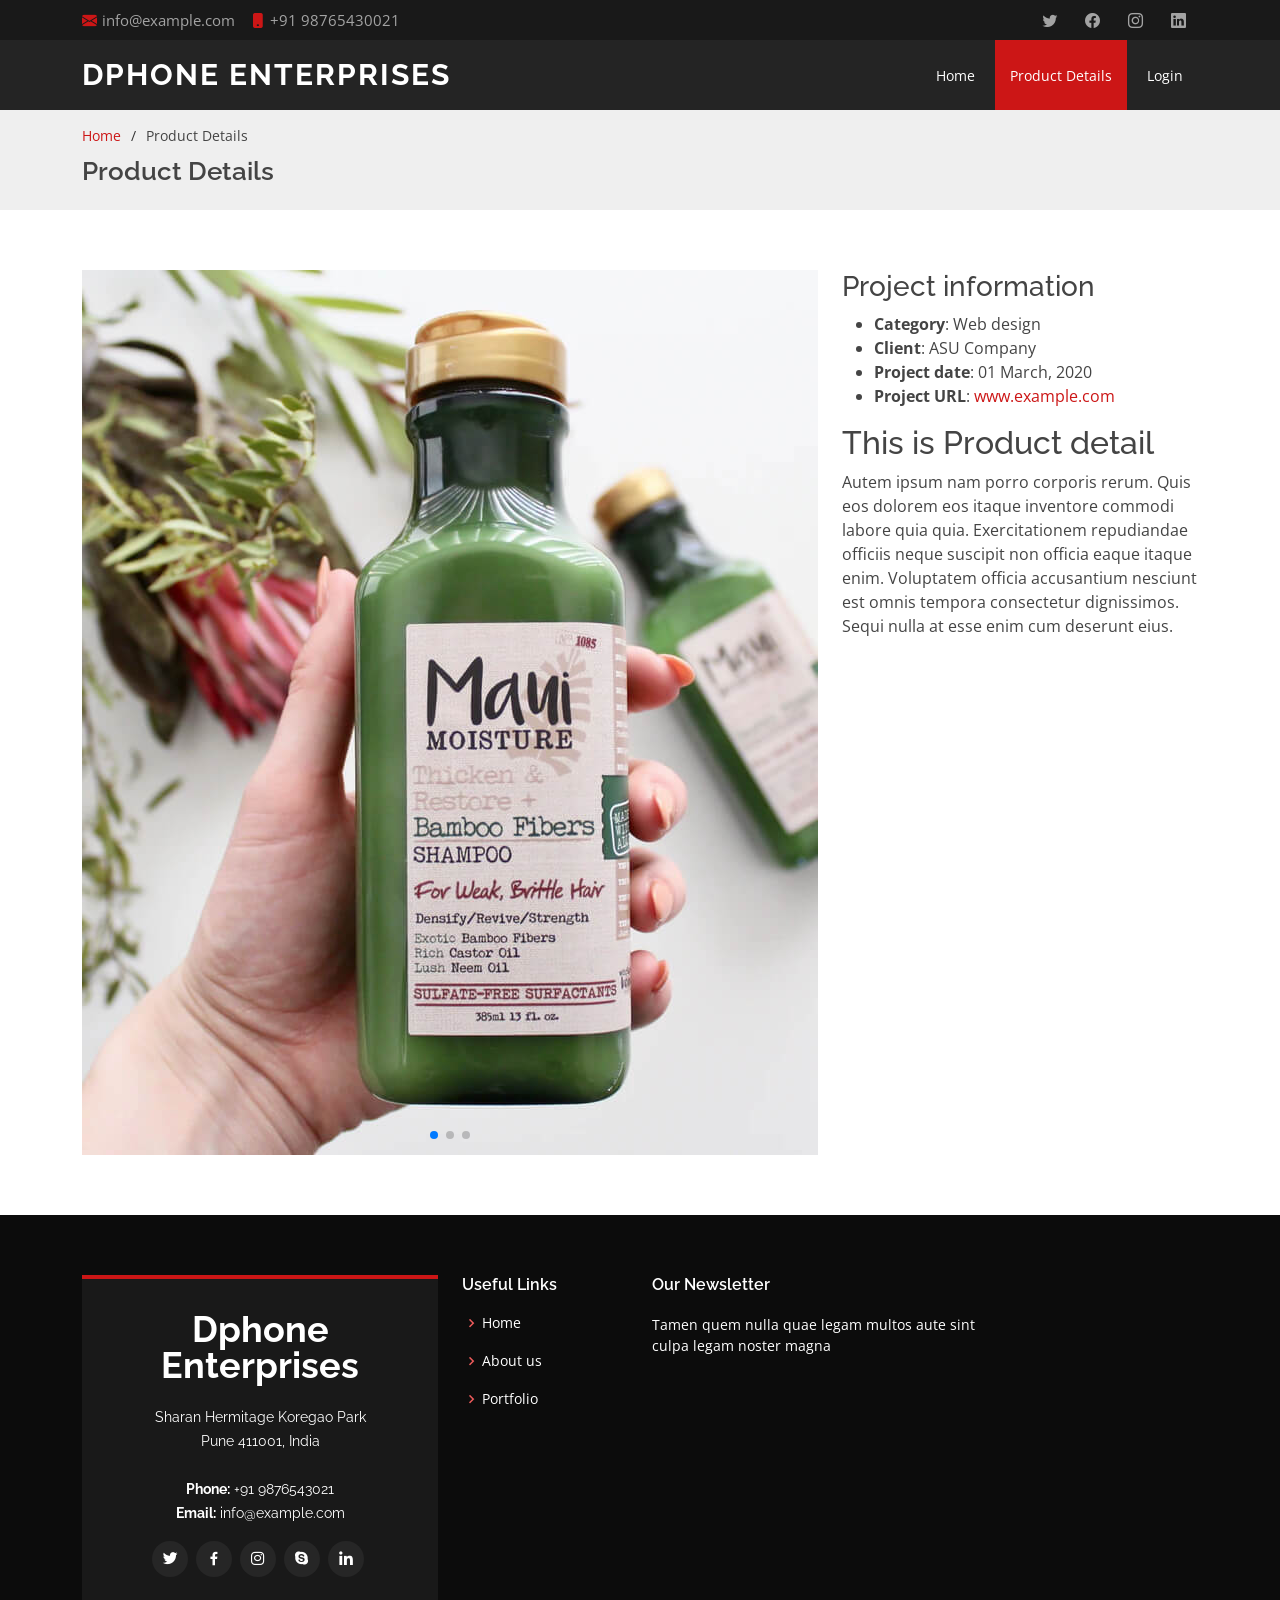
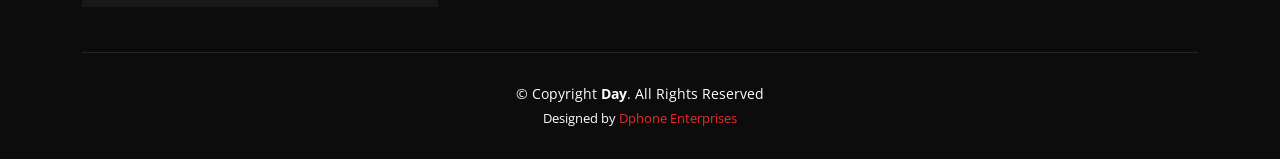
==== Frontend/Dphone/product-detail.html @ 4a6a0e27 "product-detail page created" ====
<!DOCTYPE html>
<html lang="en">

<head>
  <meta charset="utf-8">
  <meta content="width=device-width, initial-scale=1.0" name="viewport">

  <title>Portfolio Details - Day Bootstrap Template</title>
  <meta content="" name="description">
  <meta content="" name="keywords">

  <!-- Favicons -->
  <link href="assets/img/favicon.png" rel="icon">
  <link href="assets/img/apple-touch-icon.png" rel="apple-touch-icon">

  <!-- Google Fonts -->
  <link href="https://fonts.googleapis.com/css?family=Open+Sans:300,300i,400,400i,600,600i,700,700i|Raleway:300,300i,400,400i,500,500i,600,600i,700,700i|Poppins:300,300i,400,400i,500,500i,600,600i,700,700i" rel="stylesheet">

  <!-- Vendor CSS Files -->
  <link href="assets/vendor/aos/aos.css" rel="stylesheet">
  <link href="assets/vendor/bootstrap/css/bootstrap.min.css" rel="stylesheet">
  <link href="assets/vendor/bootstrap-icons/bootstrap-icons.css" rel="stylesheet">
  <link href="assets/vendor/boxicons/css/boxicons.min.css" rel="stylesheet">
  <link href="assets/vendor/glightbox/css/glightbox.min.css" rel="stylesheet">
  <link href="assets/vendor/swiper/swiper-bundle.min.css" rel="stylesheet">

  <!-- Template Main CSS File -->
  <link href="assets/css/style.css" rel="stylesheet">
</head>

<body>

  <!-- ======= Top Bar ======= -->
  <section id="topbar" class="d-flex align-items-center">
    <div class="container d-flex justify-content-center justify-content-md-between">
      <div class="contact-info d-flex align-items-center">
        <i class="bi bi-envelope-fill"></i><a href="mailto:contact@example.com">info@example.com</a>
        <i class="bi bi-phone-fill phone-icon"></i> +91 98765430021
      </div>
      <div class="social-links d-none d-md-block">
        <a href="#" class="twitter"><i class="bi bi-twitter"></i></a>
        <a href="#" class="facebook"><i class="bi bi-facebook"></i></a>
        <a href="#" class="instagram"><i class="bi bi-instagram"></i></a>
        <a href="#" class="linkedin"><i class="bi bi-linkedin"></i></i></a>
      </div>
    </div>
  </section>

  <!-- ======= Header ======= -->
  <header id="header" class="d-flex align-items-center">
    <div class="container d-flex align-items-center justify-content-between">

      <h1 class="logo"><a href="index.html">Dphone Enterprises</a></h1>
      <!-- Kept it here if we may want to switch to an image logo from the text Logo -->
      <!-- <a href="index.html" class="logo"><img src="assets/img/logo.png" alt="" class="img-fluid"></a>-->

      <nav id="navbar" class="navbar">
        <ul>
          <li><a class="nav-link scrollto" href="index.html">Home</a></li>
          <li><a class="nav-link scrollto active" href="#hero">Product Details</a></li>
          <li><a class="nav-link scrollto" href="">Login</a></li>
        </ul>
        <i class="bi bi-list mobile-nav-toggle"></i>
      </nav><!-- .navbar -->

    </div>
  </header><!-- End Header -->

  <main id="main">

    <!-- ======= Breadcrumbs ======= -->
    <section id="breadcrumbs" class="breadcrumbs">
      <div class="container">

        <ol>
          <li><a href="index.html">Home</a></li>
          <li>Product Details</li>
        </ol>
        <h2>Product Details</h2>

      </div>
    </section><!-- End Breadcrumbs -->

    <!-- ======= Portfolio Details Section ======= -->
    <section id="portfolio-details" class="portfolio-details">
      <div class="container">

        <div class="row gy-4">

          <div class="col-lg-8">
            <div class="portfolio-details-slider swiper">
              <div class="swiper-wrapper align-items-center">

                <div class="swiper-slide">
                  <img src="assets/img/portfolio/portfolio-1.jpg" alt="">
                </div>

                <div class="swiper-slide">
                  <img src="assets/img/portfolio/portfolio-2.jpg" alt="">
                </div>

                <div class="swiper-slide">
                  <img src="assets/img/portfolio/portfolio-3.jpg" alt="">
                </div>

              </div>
              <div class="swiper-pagination"></div>
            </div>
          </div>

          <div class="col-lg-4">
            <div class="portfolio-info">
              <h3>Project information</h3>
              <ul>
                <li><strong>Category</strong>: Web design</li>
                <li><strong>Client</strong>: ASU Company</li>
                <li><strong>Project date</strong>: 01 March, 2020</li>
                <li><strong>Project URL</strong>: <a href="#">www.example.com</a></li>
              </ul>
            </div>
            <div class="portfolio-description">
              <h2>This is Product detail</h2>
              <p>
                Autem ipsum nam porro corporis rerum. Quis eos dolorem eos itaque inventore commodi labore quia quia. Exercitationem repudiandae officiis neque suscipit non officia eaque itaque enim. Voluptatem officia accusantium nesciunt est omnis tempora consectetur dignissimos. Sequi nulla at esse enim cum deserunt eius.
              </p>
            </div>
          </div>

        </div>

      </div>
    </section><!-- End Portfolio Details Section -->

  </main><!-- End #main -->

  <!-- ======= Footer ======= -->
  <footer id="footer">
    <div class="footer-top">
      <div class="container">
        <div class="row">

          <div class="col-lg-4 col-md-6">
            <div class="footer-info">
              <h3>Dphone Enterprises</h3>
              <p>
                Sharan Hermitage Koregao Park <br>
                Pune 411001, India<br><br>
                <strong>Phone:</strong> +91 9876543021<br>
                <strong>Email:</strong> info@example.com<br>
              </p>
              <div class="social-links mt-3">
                <a href="#" class="twitter"><i class="bx bxl-twitter"></i></a>
                <a href="#" class="facebook"><i class="bx bxl-facebook"></i></a>
                <a href="#" class="instagram"><i class="bx bxl-instagram"></i></a>
                <a href="#" class="google-plus"><i class="bx bxl-skype"></i></a>
                <a href="#" class="linkedin"><i class="bx bxl-linkedin"></i></a>
              </div>
            </div>
          </div>

          <div class="col-lg-2 col-md-6 footer-links">
            <h4>Useful Links</h4>
            <ul>
              <li><i class="bx bx-chevron-right"></i> <a href="#">Home</a></li>
              <li><i class="bx bx-chevron-right"></i> <a href="#about">About us</a></li>
              <li><i class="bx bx-chevron-right"></i> <a href="#portfolio">Portfolio</a></li>
            </ul>
          </div>

         

          <div class="col-lg-4 col-md-6 footer-newsletter">
            <h4>Our Newsletter</h4>
            <p>Tamen quem nulla quae legam multos aute sint culpa legam noster magna</p>
          </div>

        </div>
      </div>
    </div>

    <div class="container">
      <div class="copyright">
        &copy; Copyright <strong><span>Day</span></strong>. All Rights Reserved
      </div>
      <div class="credits">
        Designed by <a>Dphone Enterprises</a>
      </div>
    </div>
  </footer><!-- End Footer -->

  <a href="#" class="back-to-top d-flex align-items-center justify-content-center"><i class="bi bi-arrow-up-short"></i></a>
  <div id="preloader"></div>

  <!-- Vendor JS Files -->
  <script src="assets/vendor/aos/aos.js"></script>
  <script src="assets/vendor/bootstrap/js/bootstrap.bundle.min.js"></script>
  <script src="assets/vendor/glightbox/js/glightbox.min.js"></script>
  <script src="assets/vendor/isotope-layout/isotope.pkgd.min.js"></script>
  <script src="assets/vendor/swiper/swiper-bundle.min.js"></script>
  
  <!-- Template Main JS File -->
  <script src="assets/js/main.js"></script>

</body>

</html>
---- Frontend/Dphone/assets/css/style.css ----
body {
  font-family: "Open Sans", sans-serif;
  color: #444444;
}

a {
  color: #cc1616;
  text-decoration: none;
}

a:hover {
  color: #e82d2d;
  text-decoration: none;
}

h1,
h2,
h3,
h4,
h5,
h6 {
  font-family: "Raleway", sans-serif;
}

/*--------------------------------------------------------------
# Back to top button
--------------------------------------------------------------*/
.back-to-top {
  position: fixed;
  visibility: hidden;
  opacity: 0;
  right: 15px;
  bottom: 15px;
  z-index: 996;
  background: #cc1616;
  width: 40px;
  height: 40px;
  transition: all 0.4s;
}

.back-to-top i {
  font-size: 28px;
  color: #fff;
  line-height: 0;
}

.back-to-top:hover {
  background: #e72323;
  color: #fff;
}

.back-to-top.active {
  visibility: visible;
  opacity: 1;
}

/*--------------------------------------------------------------
# Preloader
--------------------------------------------------------------*/
#preloader {
  position: fixed;
  top: 0;
  left: 0;
  right: 0;
  bottom: 0;
  z-index: 9999;
  overflow: hidden;
  background: #fff;
}

#preloader:before {
  content: "";
  position: fixed;
  top: calc(50% - 30px);
  left: calc(50% - 30px);
  border: 6px solid #cc1616;
  border-top-color: #efefef;
  border-radius: 50%;
  width: 60px;
  height: 60px;
  -webkit-animation: animate-preloader 1s linear infinite;
  animation: animate-preloader 1s linear infinite;
}

@-webkit-keyframes animate-preloader {
  0% {
    transform: rotate(0deg);
  }

  100% {
    transform: rotate(360deg);
  }
}

@keyframes animate-preloader {
  0% {
    transform: rotate(0deg);
  }

  100% {
    transform: rotate(360deg);
  }
}

/*--------------------------------------------------------------
# Disable aos animation delay on mobile devices
--------------------------------------------------------------*/
@media screen and (max-width: 768px) {
  [data-aos-delay] {
    transition-delay: 0 !important;
  }
}

/*--------------------------------------------------------------
# Top Bar
--------------------------------------------------------------*/
#topbar {
  background: #191919;
  font-size: 15px;
  height: 40px;
  padding: 0;
  color: rgba(255, 255, 255, 0.6);
}

#topbar .contact-info a {
  line-height: 0;
  color: rgba(255, 255, 255, 0.6);
  transition: 0.3s;
}

#topbar .contact-info a:hover {
  color: #fff;
}

#topbar .contact-info i {
  color: #cc1616;
  line-height: 0;
  margin-right: 5px;
}

#topbar .contact-info .phone-icon {
  margin-left: 15px;
}

#topbar .social-links a {
  color: rgba(255, 255, 255, 0.6);
  padding: 4px 12px;
  display: inline-block;
  line-height: 1px;
  transition: 0.3s;
}

#topbar .social-links a:hover {
  color: #fff;
}

/*--------------------------------------------------------------
# Header
--------------------------------------------------------------*/
#header {
  background: rgba(25, 25, 25, 0.95);
  transition: all 0.5s;
  z-index: 997;
  height: 70px;
}

#header.fixed-top {
  background: #191919;
}

#header .logo {
  font-size: 30px;
  margin: 0;
  padding: 0;
  line-height: 1;
  font-weight: 700;
  letter-spacing: 2px;
  text-transform: uppercase;
}

#header .logo a {
  color: #fff;
}

#header .logo img {
  max-height: 40px;
}

.scrolled-offset {
  margin-top: 70px;
}

/*--------------------------------------------------------------
# Navigation Menu
--------------------------------------------------------------*/
/**
* Desktop Navigation 
*/
.navbar {
  padding: 0;
}

.navbar ul {
  margin: 0;
  padding: 0;
  display: flex;
  list-style: none;
  align-items: center;
}

.navbar li {
  position: relative;
}

.navbar>ul>li {
  margin-left: 5px;
}

.navbar a,
.navbar a:focus {
  display: flex;
  align-items: center;
  justify-content: space-between;
  padding: 25px 15px 24px 15px;
  font-size: 14px;
  color: #fff;
  white-space: nowrap;
  transition: 0.3s;
}

.navbar a i,
.navbar a:focus i {
  font-size: 12px;
  line-height: 0;
  margin-left: 5px;
}

.navbar a:hover,
.navbar .active,
.navbar .active:focus,
.navbar li:hover>a {
  background: #cc1616;
}

.navbar .dropdown ul {
  display: block;
  position: absolute;
  left: 0;
  top: calc(100% + 30px);
  margin: 0;
  padding: 10px 0;
  z-index: 99;
  opacity: 0;
  visibility: hidden;
  background: #fff;
  box-shadow: 0px 0px 30px rgba(127, 137, 161, 0.25);
  transition: 0.3s;
}

.navbar .dropdown ul li {
  min-width: 200px;
}

.navbar .dropdown ul a {
  padding: 10px 20px;
  color: #191919;
}

.navbar .dropdown ul a i {
  font-size: 12px;
}

.navbar .dropdown ul a:hover,
.navbar .dropdown ul .active:hover,
.navbar .dropdown ul li:hover>a {
  color: #fff;
}

.navbar .dropdown:hover>ul {
  opacity: 1;
  top: 100%;
  visibility: visible;
}

.navbar .dropdown .dropdown ul {
  top: 0;
  left: calc(100% - 30px);
  visibility: hidden;
}

.navbar .dropdown .dropdown:hover>ul {
  opacity: 1;
  top: 0;
  left: 100%;
  visibility: visible;
}

@media (max-width: 1366px) {
  .navbar .dropdown .dropdown ul {
    left: -90%;
  }

  .navbar .dropdown .dropdown:hover>ul {
    left: -100%;
  }
}

/**
* Mobile Navigation 
*/
.mobile-nav-toggle {
  color: #fff;
  font-size: 28px;
  cursor: pointer;
  display: none;
  line-height: 0;
  transition: 0.5s;
}

.mobile-nav-toggle.bi-x {
  color: #cc1616;
}

@media (max-width: 991px) {
  .mobile-nav-toggle {
    display: block;
  }

  .navbar ul {
    display: none;
  }
}

.navbar-mobile {
  position: fixed;
  overflow: hidden;
  top: 0;
  right: 0;
  left: 0;
  bottom: 0;
  background: rgba(0, 0, 0, 0.9);
  transition: 0.3s;
  z-index: 999;
}

.navbar-mobile .mobile-nav-toggle {
  position: absolute;
  top: 15px;
  right: 15px;
}

.navbar-mobile ul {
  display: block;
  position: absolute;
  top: 55px;
  right: 15px;
  bottom: 15px;
  left: 15px;
  padding: 10px 0;
  background-color: #fff;
  overflow-y: auto;
  transition: 0.3s;
}

.navbar-mobile a,
.navbar-mobile a:focus {
  padding: 10px 20px;
  font-size: 15px;
  color: #191919;
}

.navbar-mobile a:hover,
.navbar-mobile .active,
.navbar-mobile li:hover>a {
  color: #cc1616;
  background: none;
}

.navbar-mobile .getstarted,
.navbar-mobile .getstarted:focus {
  margin: 15px;
}

.navbar-mobile .dropdown ul {
  position: static;
  display: none;
  margin: 10px 20px;
  padding: 10px 0;
  z-index: 99;
  opacity: 1;
  visibility: visible;
  background: #fff;
  box-shadow: 0px 0px 30px rgba(127, 137, 161, 0.25);
}

.navbar-mobile .dropdown ul li {
  min-width: 200px;
}

.navbar-mobile .dropdown ul a {
  padding: 10px 20px;
}

.navbar-mobile .dropdown ul a i {
  font-size: 12px;
}

.navbar-mobile .dropdown ul a:hover,
.navbar-mobile .dropdown ul .active:hover,
.navbar-mobile .dropdown ul li:hover>a {
  color: #cc1616;
}

.navbar-mobile .dropdown>.dropdown-active {
  display: block;
}

/*--------------------------------------------------------------
# Hero Section
--------------------------------------------------------------*/
#hero {
  width: 100%;
  height: calc(100vh - 110px);
  background: url("../img/hero-bg.jpg") top center;
  background-size: cover;
  position: relative;
 
}

#hero:before {
  content: "";
  background: rgba(0, 0, 0, 0.5);
  position: absolute;
  bottom: 0;
  top: 0;
  left: 0;
  right: 0;
}

#hero h1 {
  margin: 0 50px 10px 0;
  font-size: 48px;
  font-weight: 700;
  line-height: 56px;
  text-transform: uppercase;
  color: red;
}

#hero h2 {
  color: #eee;
  margin-bottom: 30px;
  font-size: 24px;
}

#hero .btn-get-started {
  font-family: "Raleway", sans-serif;
  text-transform: uppercase;
  font-weight: 500;
  font-size: 14px;
  letter-spacing: 0.5px;
  display: inline-block;
  padding: 10px 28px;
  transition: 0.5s;
  border: 2px solid #fff;
  color: #fff;
}

#hero .btn-get-started:hover {
  background: #cc1616;
  border-color: #cc1616;
}

@media (min-width: 1024px) {
  #hero {
    background-attachment: fixed;
  }
}

@media (max-width: 768px) {
  #hero {
    text-align: center;
  }

  #hero .container {
    padding-top: 40px;
  }

  #hero h1 {
    font-size: 28px;
    line-height: 36px;
  }

  #hero h2 {
    font-size: 18px;
    line-height: 24px;
    margin-bottom: 30px;
  }
}

/*--------------------------------------------------------------
# Sections General
--------------------------------------------------------------*/
section {
  padding: 60px 0;
  overflow: hidden;
}

.section-title {
  text-align: center;
  padding: 30px 0;
  position: relative;
}

.section-title h2 {
  font-size: 32px;
  font-weight: 700;
  text-transform: uppercase;
  margin-bottom: 20px;
  padding-bottom: 0;
  color: #191919;
  position: relative;
  z-index: 2;
}

.section-title span {
  position: absolute;
  top: 30px;
  color: #f4f4f4;
  left: 0;
  right: 0;
  z-index: 1;
  font-weight: 700;
  font-size: 52px;
  text-transform: uppercase;
  line-height: 0;
}

.section-title p {
  margin-bottom: 0;
  position: relative;
  z-index: 2;
}

@media (max-width: 575px) {
  .section-title h2 {
    font-size: 28px;
    margin-bottom: 15px;
  }

  .section-title span {
    font-size: 38px;
  }
}

/*--------------------------------------------------------------
# About
--------------------------------------------------------------*/
.about .content h3 {
  font-weight: 600;
  font-size: 26px;
}

.about .content ul {
  list-style: none;
  padding: 0;
}

.about .content ul li {
  padding-bottom: 10px;
}

.about .content ul i {
  font-size: 20px;
  padding-right: 4px;
  color: #cc1616;
}

.about .content p:last-child {
  margin-bottom: 0;
}

/*--------------------------------------------------------------
# Why Us
--------------------------------------------------------------*/
.why-us {
  padding-top: 10px;
}

.why-us .box {
  padding: 50px 30px;
  box-shadow: 0px 2px 15px rgba(0, 0, 0, 0.1);
  transition: all ease-in-out 0.3s;
}

.why-us .box span {
  display: block;
  font-size: 28px;
  font-weight: 700;
  color: #ed5b5b;
}

.why-us .box h4 {
  font-size: 24px;
  font-weight: 600;
  padding: 0;
  margin: 20px 0;
  color: #191919;
}

.why-us .box p {
  color: #aaaaaa;
  font-size: 15px;
  margin: 0;
  padding: 0;
}

.why-us .box:hover {
  background: #cc1616;
  padding: 30px 30px 70px 30px;
  box-shadow: 10px 15px 30px rgba(0, 0, 0, 0.18);
}

.why-us .box:hover span,
.why-us .box:hover h4,
.why-us .box:hover p {
  color: #fff;
}

/*--------------------------------------------------------------
# Clients
--------------------------------------------------------------*/
.clients {
  background: #f2f2f2;
  padding: 15px 0;
  text-align: center;
}

.clients img {
  width: 50%;
  filter: grayscale(100);
  transition: all 0.4s ease-in-out;
  display: inline-block;
  padding: 15px 0;
}

.clients img:hover {
  filter: none;
  transform: scale(1.2);
}

@media (max-width: 768px) {
  .clients img {
    width: 40%;
  }
}


/*--------------------------------------------------------------
# Cta
--------------------------------------------------------------*/
.cta {
  background: linear-gradient(rgba(2, 2, 2, 0.5), rgba(0, 0, 0, 0.5)), url("../img/cta-bg.jpg") fixed center center;
  background-size: cover;
  padding: 120px 0;
}

.cta h3 {
  color: #fff;
  font-size: 28px;
  font-weight: 700;
}

.cta p {
  color: #fff;
}

.cta .cta-btn {
  font-family: "Raleway", sans-serif;
  text-transform: uppercase;
  font-weight: 500;
  font-size: 14px;
  letter-spacing: 1px;
  display: inline-block;
  padding: 10px 28px;
  transition: 0.5s;
  margin-top: 10px;
  border: 2px solid #fff;
  color: #fff;
}

.cta .cta-btn:hover {
  background: #cc1616;
  border: 2px solid #cc1616;
}

/*--------------------------------------------------------------
# Portfolio
--------------------------------------------------------------*/
.portfolio #portfolio-flters {
  padding: 0;
  margin: 0 auto 25px auto;
  list-style: none;
  text-align: center;
  border-radius: 50px;
}

.portfolio #portfolio-flters li {
  cursor: pointer;
  display: inline-block;
  padding: 10px 15px;
  font-size: 15px;
  font-weight: 500;
  line-height: 1;
  text-transform: uppercase;
  color: #444444;
  margin-bottom: 5px;
  transition: all 0.3s ease-in-out;
  font-family: "Poppins", sans-serif;
}

.portfolio #portfolio-flters li:hover,
.portfolio #portfolio-flters li.filter-active {
  color: #e82d2d;
}

.portfolio #portfolio-flters li:last-child {
  margin-right: 0;
}

.portfolio .portfolio-item {
  margin-bottom: 30px;
}

.portfolio .portfolio-item .portfolio-info {
  opacity: 0;
  position: absolute;
  left: 30px;
  right: 30px;
  bottom: 0;
  z-index: 3;
  transition: all ease-in-out 0.3s;
  background: rgba(255, 255, 255, 0.9);
  padding: 15px;
}

.portfolio .portfolio-item .portfolio-info h4 {
  font-size: 18px;
  color: #fff;
  font-weight: 600;
  color: #191919;
}

.portfolio .portfolio-item .portfolio-info p {
  color: #4c4c4c;
  font-size: 14px;
  margin-bottom: 0;
}

.portfolio .portfolio-item .portfolio-info .preview-link,
.portfolio .portfolio-item .portfolio-info .details-link {
  position: absolute;
  right: 40px;
  font-size: 24px;
  top: calc(50% - 18px);
  color: #333333;
}

.portfolio .portfolio-item .portfolio-info .preview-link:hover,
.portfolio .portfolio-item .portfolio-info .details-link:hover {
  color: #cc1616;
}

.portfolio .portfolio-item .portfolio-info .details-link {
  right: 10px;
}

.portfolio .portfolio-item .portfolio-links {
  opacity: 0;
  left: 0;
  right: 0;
  text-align: center;
  z-index: 3;
  position: absolute;
  transition: all ease-in-out 0.3s;
}

.portfolio .portfolio-item .portfolio-links a {
  color: #fff;
  margin: 0 2px;
  font-size: 28px;
  display: inline-block;
  transition: 0.3s;
}

.portfolio .portfolio-item .portfolio-links a:hover {
  color: #e82d2d;
}

.portfolio .portfolio-item:hover .portfolio-info {
  opacity: 1;
  bottom: 20px;
}


/*--------------------------------------------------------------
# Login Form
--------------------------------------------------------------*/
form{
  height: 520px;
  width: 400px;
  background-color: rgba(255,255,255,0.13);
  position: relative;
  transform: translate(-50%,-50%);
  margin-top:35rem ;
  left: 50%;
  border-radius: 10px;
  backdrop-filter: blur(10px);
  border: 2px solid rgba(255,255,255,0.1);
  box-shadow: 0 0 40px rgba(8,7,16,0.6);
  padding: 50px 35px;
}
form *{
  font-family: 'Poppins',sans-serif;
  color: #ffffff;
  letter-spacing: 0.5px;
  outline: none;
  border: none;
}
form h3{
  font-size: 32px;
  font-weight: 500;
  line-height: 42px;
  text-align: center;
}

label{
  display: block;
  margin-top: 30px;
  font-size: 16px;
  font-weight: 500;
}
input{
  display: block;
  height: 50px;
  width: 100%;
  background-color: rgba(255,255,255,0.07);
  border-radius: 3px;
  padding: 0 10px;
  margin-top: 8px;
  font-size: 14px;
  font-weight: 300;
}
::placeholder{
  color: #e5e5e5;
}
button{
  margin-top: 20px;
  width: 100%;
  background-color: #ffffff;
  color: #080710;
  padding: 15px 0;
  font-size: 18px;
  font-weight: 600;
  border-radius: 5px;
  cursor: pointer;
}
.social{
margin-top: 30px;
display: flex;
}
.social div{
background: red;
width: 150px;
border-radius: 3px;
padding: 5px 10px 10px 5px;
background-color: rgba(255,255,255,0.27);
color: #eaf0fb;
text-align: center;
}
.social div:hover{
background-color: rgba(255,255,255,0.47);
}
.social .fb{
margin-left: 25px;
}
.social i{
margin-right: 4px;
}

/*--------------------------------------------------------------
# Team
--------------------------------------------------------------*/
.team .member {
  text-align: center;
  margin-bottom: 20px;
  box-shadow: 0px 0px 12px 0px rgba(0, 0, 0, 0.1);
  padding: 30px 20px;
  background: #fff;
}

.team .member img {
  max-width: 60%;
  border-radius: 50%;
  margin: 0 0 30px 0;
}

.team .member h4 {
  font-weight: 700;
  margin-bottom: 2px;
  font-size: 18px;
}

.team .member span {
  font-style: italic;
  display: block;
  font-size: 13px;
}

.team .member p {
  padding-top: 10px;
  font-size: 14px;
  font-style: italic;
  color: #aaaaaa;
}

.team .member .social {
  margin-top: 15px;
}

.team .member .social a {
  color: #919191;
  transition: 0.3s;
}

.team .member .social a:hover {
  color: #cc1616;
}

.team .member .social i {
  font-size: 18px;
  margin: 0 2px;
}


/*--------------------------------------------------------------
# Breadcrumbs
--------------------------------------------------------------*/
.breadcrumbs {
  padding: 15px 0;
  background: #efefef;
}

.breadcrumbs h2 {
  font-size: 26px;
  font-weight: 600;
}

.breadcrumbs ol {
  display: flex;
  flex-wrap: wrap;
  list-style: none;
  padding: 0 0 10px 0;
  margin: 0;
  font-size: 14px;
}

.breadcrumbs ol li+li {
  padding-left: 10px;
}

.breadcrumbs ol li+li::before {
  display: inline-block;
  padding-right: 10px;
  color: #333333;
  content: "/";
}

/*--------------------------------------------------------------
# Footer
--------------------------------------------------------------*/
#footer {
  background: #0c0c0c;
  padding: 0 0 30px 0;
  color: #fff;
  font-size: 14px;
}

#footer .footer-top {
  padding: 60px 0 30px 0;
}

#footer .footer-top .footer-info {
  margin-bottom: 15px;
  background: #191919;
  color: #fff;
  border-top: 4px solid #cc1616;
  text-align: center;
  padding: 30px 20px;
}

#footer .footer-top .footer-info h3 {
  font-size: 36px;
  margin: 0 0 20px 0;
  padding: 2px 0 2px 0;
  line-height: 1;
  font-weight: 700;
}

#footer .footer-top .footer-info p {
  font-size: 14px;
  line-height: 24px;
  margin-bottom: 0;
  font-family: "Raleway", sans-serif;
}

#footer .footer-top .social-links a {
  font-size: 18px;
  display: inline-block;
  background: #262626;
  color: #fff;
  line-height: 1;
  padding: 8px 0;
  margin-right: 4px;
  border-radius: 50%;
  text-align: center;
  width: 36px;
  height: 36px;
  transition: 0.3s;
}

#footer .footer-top .social-links a:hover {
  background: #cc1616;
  color: #fff;
  text-decoration: none;
}

#footer .footer-top h4 {
  font-size: 16px;
  font-weight: 600;
  color: #fff;
  position: relative;
  padding-bottom: 12px;
}

#footer .footer-top .footer-links {
  margin-bottom: 30px;
}

#footer .footer-top .footer-links ul {
  list-style: none;
  padding: 0;
  margin: 0;
}

#footer .footer-top .footer-links ul i {
  padding-right: 2px;
  color: #ed5b5b;
  font-size: 18px;
  line-height: 1;
}

#footer .footer-top .footer-links ul li {
  padding: 10px 0;
  display: flex;
  align-items: center;
}

#footer .footer-top .footer-links ul li:first-child {
  padding-top: 0;
}

#footer .footer-top .footer-links ul a {
  color: #fff;
  transition: 0.3s;
  display: inline-block;
  line-height: 1;
}

#footer .footer-top .footer-links ul a:hover {
  color: #eb4444;
}

#footer .footer-top .footer-newsletter form {
  margin-top: 30px;
  background: #fff;
  padding: 6px 10px;
  position: relative;
  border-radius: 4;
}

#footer .footer-top .footer-newsletter form input[type=email] {
  border: 0;
  padding: 4px;
  width: calc(100% - 110px);
}

#footer .footer-top .footer-newsletter form input[type=submit] {
  position: absolute;
  top: 0;
  right: 0;
  bottom: 0;
  border: 0;
  background: none;
  font-size: 16px;
  padding: 0 20px;
  background: #cc1616;
  color: #fff;
  transition: 0.3s;
  border-radius: 4;
}

#footer .footer-top .footer-newsletter form input[type=submit]:hover {
  background: #e82d2d;
}

#footer .copyright {
  border-top: 1px solid #262626;
  text-align: center;
  padding-top: 30px;
}

#footer .credits {
  padding-top: 5px;
  text-align: center;
  font-size: 13px;
  color: #fff;
}

#footer .credits a {
  color: #e82d2d;
}

@media (max-width: 575px) {
  #footer .footer-top .footer-info {
    margin: -20px 0 30px 0;
  }
}
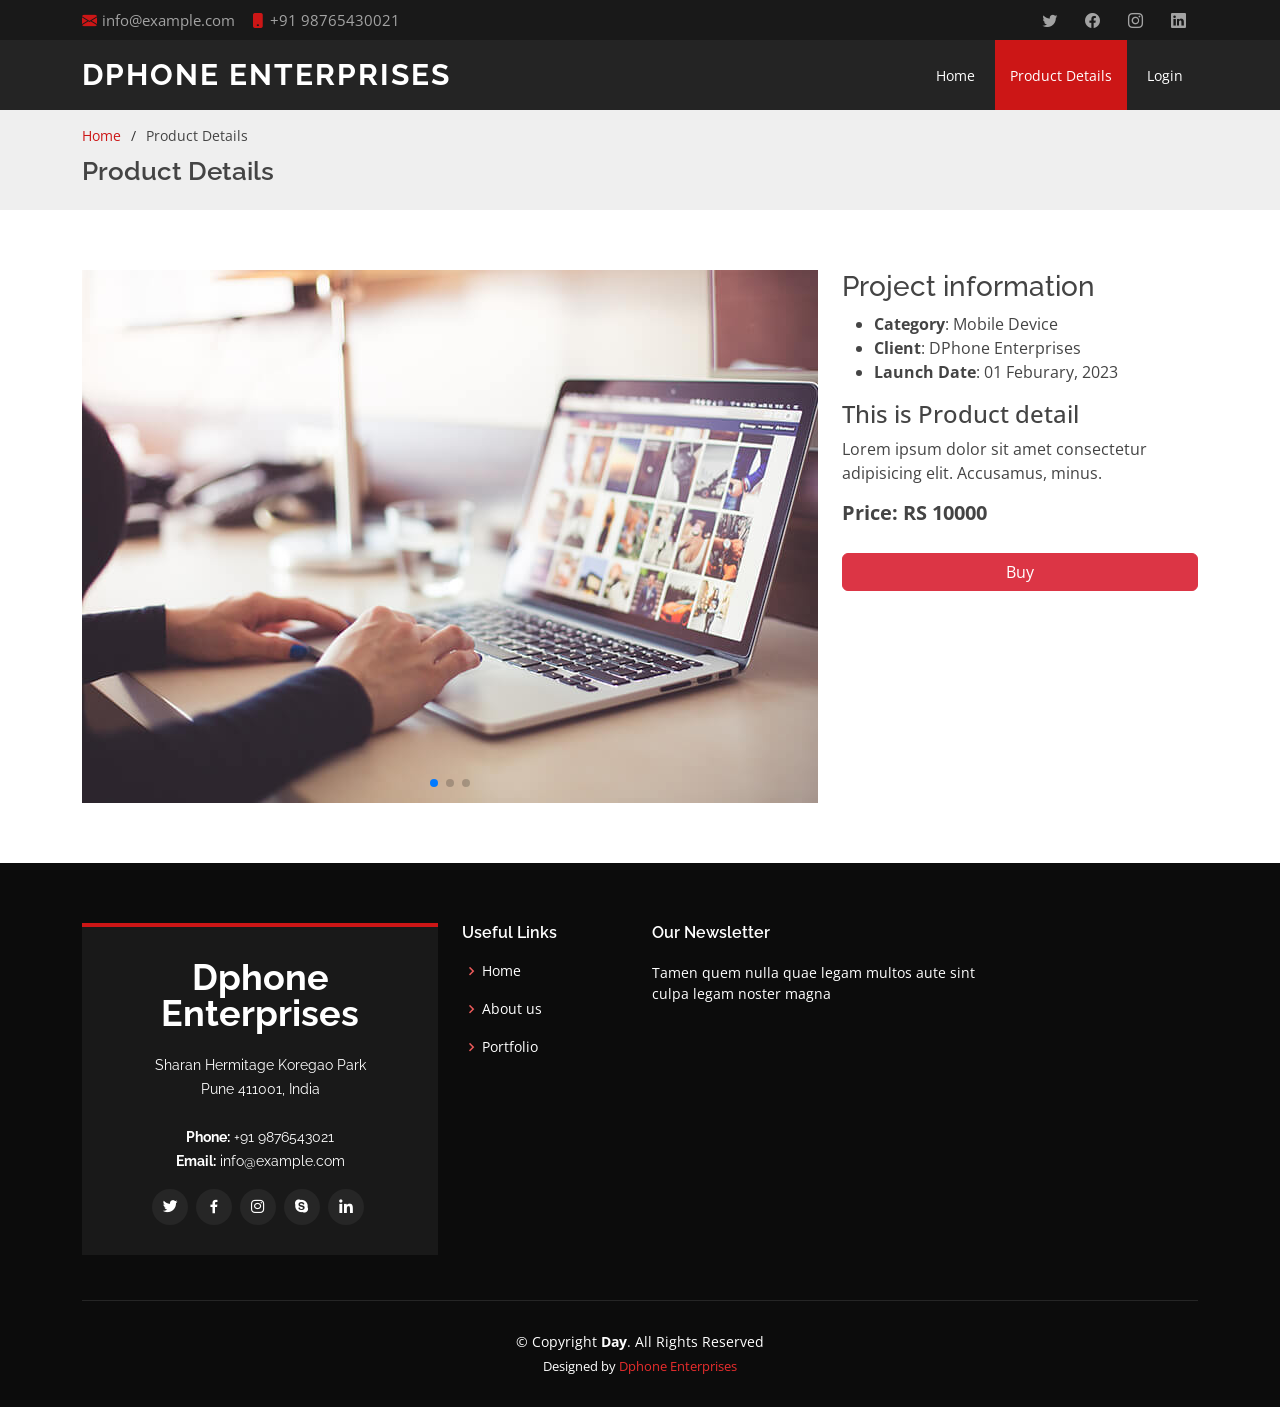
==== commit c16de9ee: "Product Detail and Home page Updates" ====
--- a/Frontend/Dphone/product-detail.html
+++ b/Frontend/Dphone/product-detail.html
@@ -92,15 +92,15 @@
               <div class="swiper-wrapper align-items-center">
 
                 <div class="swiper-slide">
-                  <img src="assets/img/portfolio/portfolio-1.jpg" alt="">
-                </div>
-
-                <div class="swiper-slide">
-                  <img src="assets/img/portfolio/portfolio-2.jpg" alt="">
+                  <img src="assets/img/portfolio/portfolio-8.jpg" alt="">
                 </div>
 
                 <div class="swiper-slide">
                   <img src="assets/img/portfolio/portfolio-3.jpg" alt="">
+                </div>
+
+                <div class="swiper-slide">
+                  <img src="assets/img/portfolio/portfolio-4.jpg" alt="">
                 </div>
 
               </div>
@@ -112,17 +112,18 @@
             <div class="portfolio-info">
               <h3>Project information</h3>
               <ul>
-                <li><strong>Category</strong>: Web design</li>
-                <li><strong>Client</strong>: ASU Company</li>
-                <li><strong>Project date</strong>: 01 March, 2020</li>
-                <li><strong>Project URL</strong>: <a href="#">www.example.com</a></li>
+                <li><strong>Category</strong>: Mobile Device</li>
+                <li><strong>Client</strong>: DPhone Enterprises</li>
+                <li><strong>Launch Date</strong>: 01 Feburary, 2023</li>
               </ul>
             </div>
             <div class="portfolio-description">
-              <h2>This is Product detail</h2>
+              <p class="h4">This is Product detail</p>
               <p>
-                Autem ipsum nam porro corporis rerum. Quis eos dolorem eos itaque inventore commodi labore quia quia. Exercitationem repudiandae officiis neque suscipit non officia eaque itaque enim. Voluptatem officia accusantium nesciunt est omnis tempora consectetur dignissimos. Sequi nulla at esse enim cum deserunt eius.
+                Lorem ipsum dolor sit amet consectetur adipisicing elit. Accusamus, minus.
               </p>
+              <p class="fw-bolder h5">Price: RS 10000</p>
+              <button type="submit" class="btn btn-danger">Buy</button>
             </div>
           </div>
 
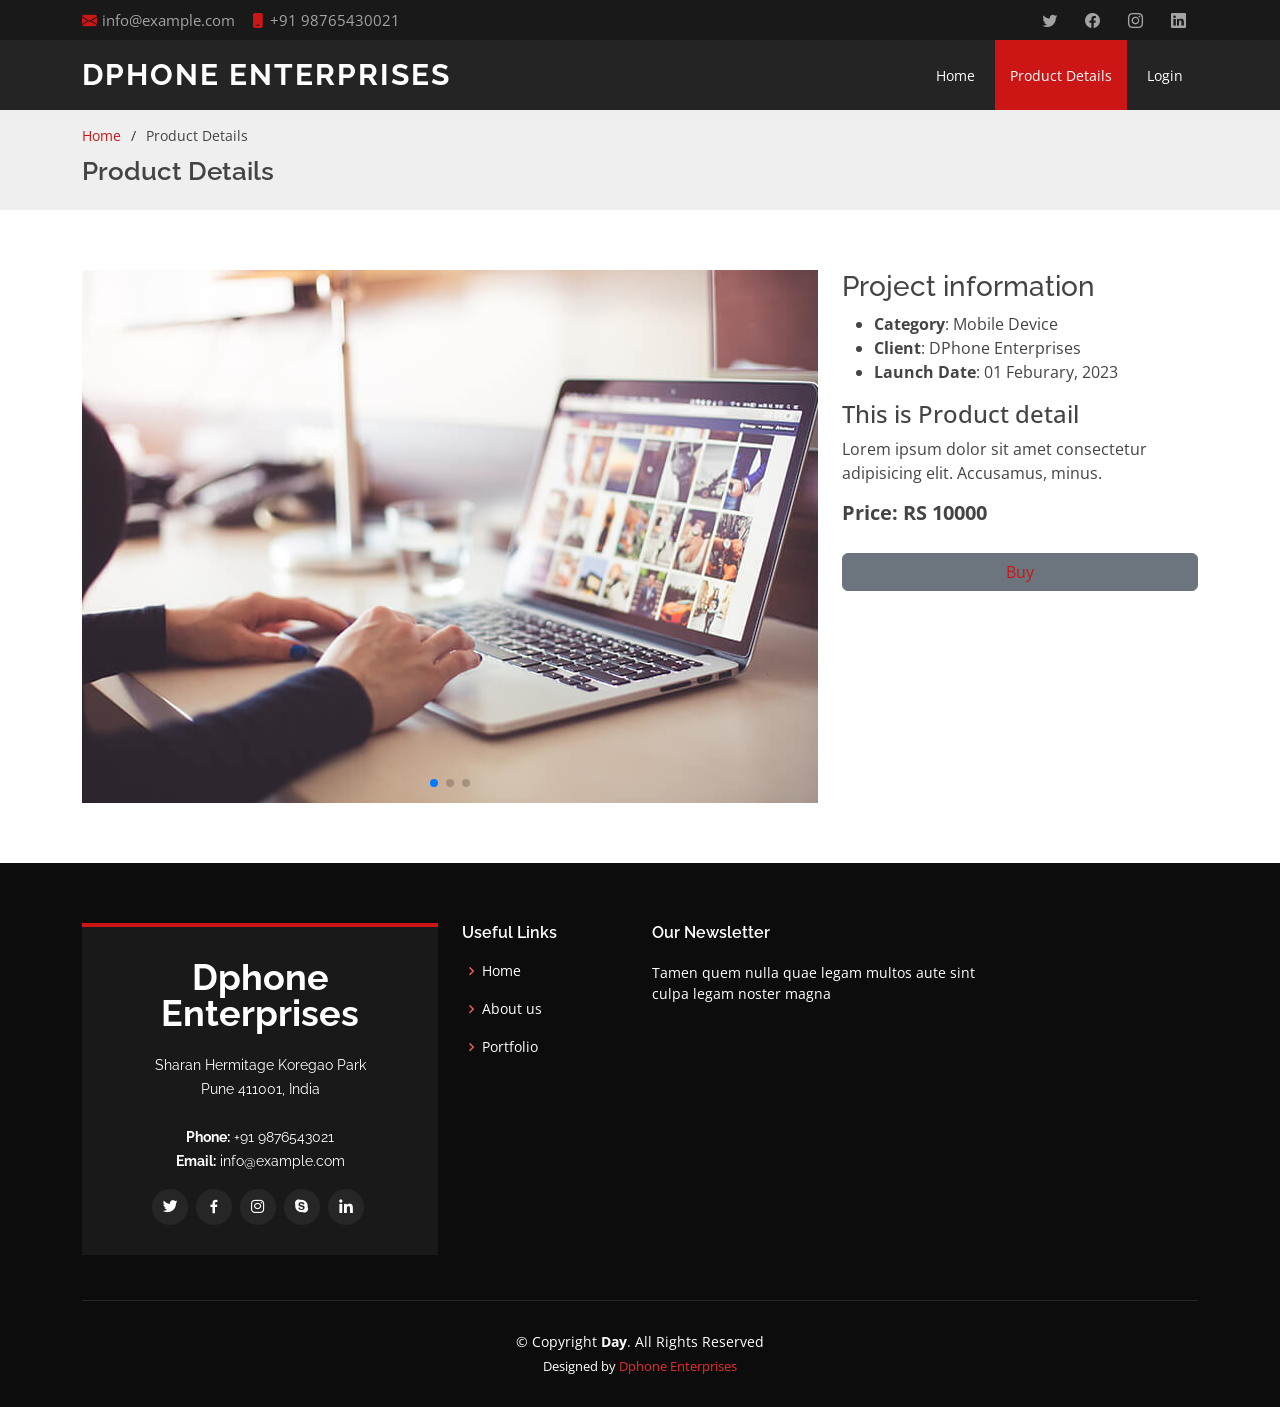
==== commit c080f39c: "Referral Create Page Creation" ====
--- a/Frontend/Dphone/product-detail.html
+++ b/Frontend/Dphone/product-detail.html
@@ -123,8 +123,9 @@
                 Lorem ipsum dolor sit amet consectetur adipisicing elit. Accusamus, minus.
               </p>
               <p class="fw-bolder h5">Price: RS 10000</p>
-              <button type="submit" class="btn btn-danger">Buy</button>
-            </div>
+              <button type="submit" class="btn btn-secondary"><a href="success.html">Buy</a></button>
+            </div>
+
           </div>
 
         </div>
